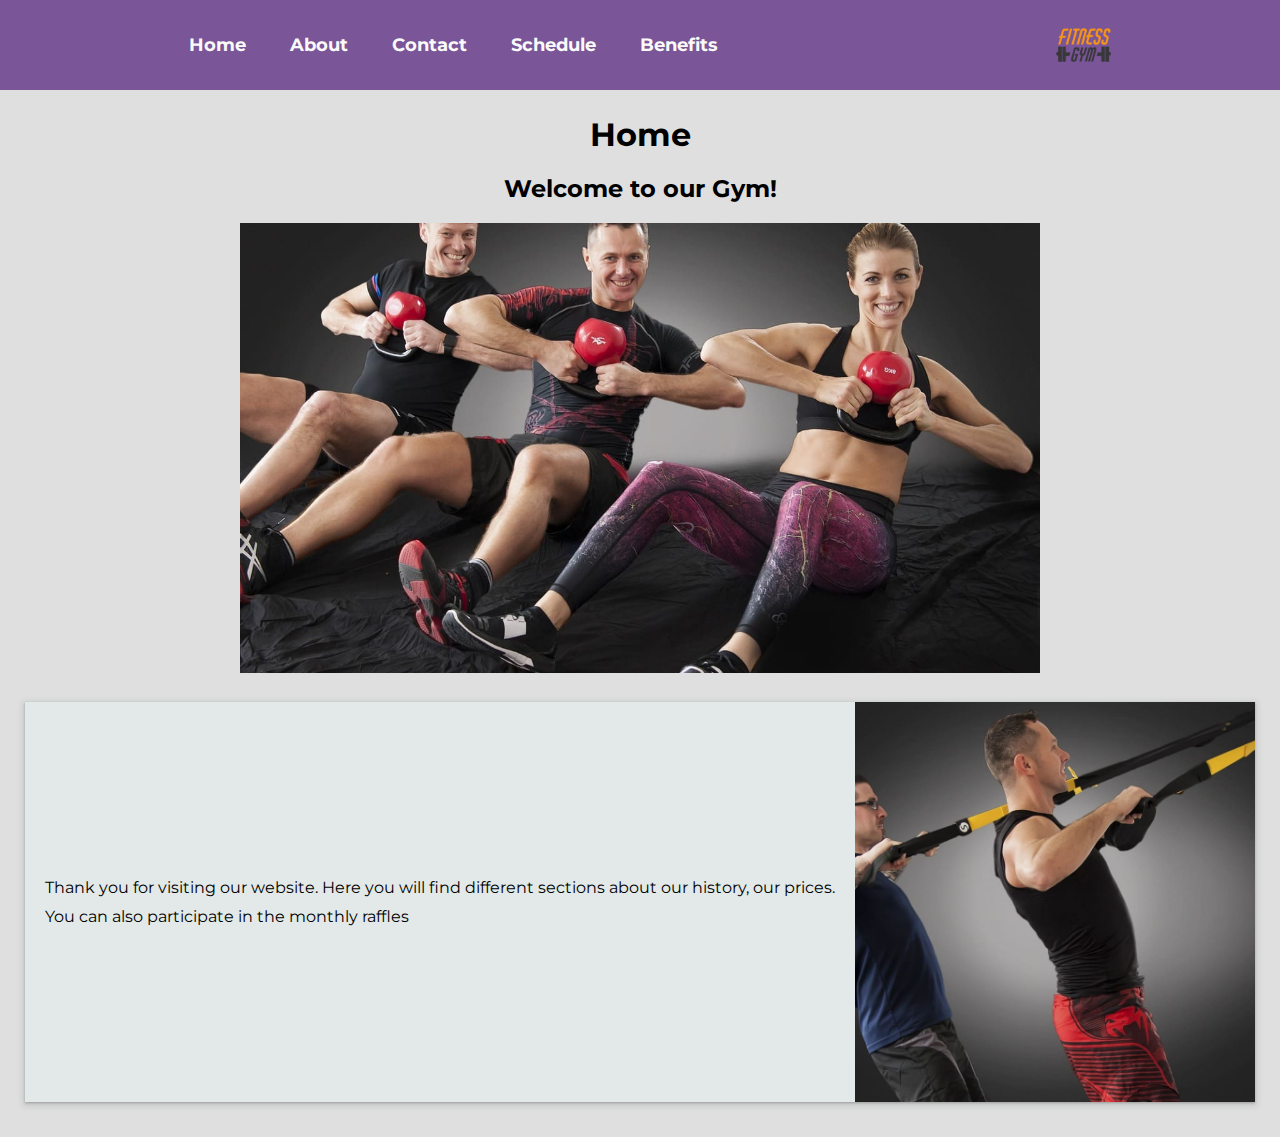
==== index.html @ bc4116e4 "task3" ====
<!DOCTYPE html>
<html lang="en">
  <head>
    <meta charset="UTF-8" />
    <meta http-equiv="X-UA-Compatible" content="IE=edge" />
    <meta name="viewport" content="width=device-width, initial-scale=1.0" />
    <link rel="stylesheet" href="./style1.css" />
    <!-- <link rel="stylesheet" href="./style2.css" /> -->
    <link
      href="https://fonts.googleapis.com/css2?family=Montserrat:ital,wght@0,100;0,200;0,300;0,400;0,500;0,600;0,700;0,800;0,900;1,100;1,200;1,300;1,400;1,500;1,600;1,700;1,800;1,900&display=swap"
      rel="stylesheet"
    />
    <link rel="icon" type="image/x-icon" href="./logo.png" />
    <title>Olympus Gym</title>
  </head>

  <body>
    <nav>
      <div>
        <a href="#">Home</a>
        <a href="./about.html">About</a>
        <a href="./contact.html">Contact</a>
        <a href="./schedule.html">Schedule</a>
        <a href="./benefirs.html"> Benefits</a>
      </div>
      <img src="logo.png" alt="logo" />
    </nav>
    <main>
      <div class="seccion1">
        <h1>Home</h1>
        <h2>Welcome to our Gym!</h2>
        <button
          type="button"
          class="boton"
          onclick="location.href='./about.html'"
        >
          <strong>AboutUs</strong>
        </button>
        <img src="Gym/images/guys.jpg" alt="gente" />
      </div>

      <div class="seccion2">
        <div>
          <p>
            Thank you for visiting our website. Here you will find different
            sections about our history, our prices.
          </p>
          <p>You can also participate in the monthly raffles</p>
        </div>

        <img src="Gym/images/together-2.jpg" alt="gente2" />
      </div>
    </main>
  </body>
</html>
---- style1.css ----
* {
  padding: 0;
  margin: 0;
  box-sizing: border-box;
  font-family: "Montserrat", sans-serif;
}

main {
  display: flex;
  flex-direction: column;
  align-items: center;
  background-color: rgb(223, 223, 223);
  width: 100%;
  min-height: 100vh;
}
nav {
  display: flex;
  align-items: center;
  justify-content: space-around;
  padding: 10px;
  width: 100%;
  background-color: rgba(56, 2, 100, 0.671);
  min-height: 10vh;
}
nav div {
  display: inline-block;
}
nav a {
  font-weight: 700;
  padding: 10px;
  text-decoration: none;
  font-size: large;
  font-weight: bolder;
  color: rgb(250, 250, 250);
  margin: 10px;
  border-radius: 32px;
}
nav a:hover {
  background-color: rgb(131, 139, 139);
}
nav img {
  width: 55px;
}
.boton {
  display: none;
}
.seccion1 {
  padding: 25px;
  text-align: center;
}
h1 {
  text-align: center;
}
h2 {
  margin: 20px 0px;
  text-align: center;
}
.seccion1 img {
  height: 450px;
  width: 800px;
  object-fit: cover;
}
.seccion2 {
  display: flex;
  justify-content: center;
  align-items: center;
  background-color: rgb(226, 233, 232);
  box-shadow: rgba(60, 64, 67, 0.3) 0px 1px 2px 0px,
    rgba(60, 64, 67, 0.15) 0px 2px 6px 2px;
  margin-bottom: 35px;
}

.seccion2 div {
  display: flex;
  text-align: left;
  flex-direction: column;
  justify-content: center;
  padding: 20px;
  gap: 10px;
}
.seccion2 img {
  width: 400px;
  height: 400px;
  object-fit: cover;
}

.divabout {
  padding: 20px;
  text-align: center;
  display: flex;
  flex-direction: column;
  align-items: center;
}
.divabout p {
  width: 400px;
  text-align: left;
}
.divabout img {
  width: 300px;
  height: 300px;
  margin-right: 80px;
  object-fit: cover;
}
.divabout div {
  margin: 10px 0px;
  display: flex;
  align-items: center;
  background-color: rgb(226, 233, 232);
  box-shadow: rgba(60, 64, 67, 0.3) 0px 1px 2px 0px,
    rgba(60, 64, 67, 0.15) 0px 2px 6px 2px;
}

.contacto {
  text-align: center;
}
.linksdiv {
  display: flex;
  justify-content: space-between;
}
.datos {
  text-align: center;
  display: flex;
  flex-direction: column;
  justify-content: space-between;
}
.texto {
  margin-bottom: 25px;
}
.contacto img {
  width: 800px;
  height: 600px;
  box-shadow: rgba(60, 64, 67, 0.3) 0px 1px 2px 0px,
    rgba(60, 64, 67, 0.15) 0px 2px 6px 2px;
}
.tabla {
  width: 60rem;
  display: flex;
  justify-content: center;
  background-color: rgb(226, 233, 232);
}
.tabla td,.tabla th{
  line-height: 3;
  background-color: rgb(226, 233, 232);
  padding: 10px;
  margin: 10px;
}
#mainbeneficios {
  display: flex;
  justify-content: center;
}
.beneficios {
  padding: 20px;
  margin-bottom: 25px;
  display: flex;
  width: 70vw;
  align-items: center;
  background-color: rgb(226, 233, 232);
  box-shadow: rgba(60, 64, 67, 0.3) 0px 1px 2px 0px,
    rgba(60, 64, 67, 0.15) 0px 2px 6px 2px;
}
.beneficios img {
  height: 200px;
  width: 200px;
  margin-right: 80px;
  object-fit: cover;
}
.beneficios div {
  display: flex;
}
.divlistas {
  display: flex;
  flex-direction: column;
}
---- style2.css ----
* {
  padding: 0;
  margin: 0;
  box-sizing: border-box;
  font-family: "Montserrat", sans-serif;
}
main {
  display: flex;
  flex-direction: column;
  align-items: center;
  background-color: rgb(38 38 38);
  width: 100%;
  min-height: 100vh;
}
nav {
  display: flex;
  align-items: center;
  justify-content: space-around;
  padding: 10px;
  width: 100%;
  background-color: rgb(0, 0, 0);
  min-height: 10vh;
}
nav div {
  display: inline-block;
}
nav a {
  font-weight: 700;
  padding: 10px;
  text-decoration: none;
  font-size: large;
  font-weight: bolder;
  color: rgb(248, 101, 16);
  margin: 10px;
  border-radius: 32px;

}
nav a:hover {
  background-color: rgb(238, 230, 230);
  color: black;
}
nav img {
  width: 55px;
}


.seccion1 {
  margin: 12vh;
  width: 80%;
  text-align: center;
  background-image: url("Gym/images/guys.jpg");
  background-repeat: no-repeat;
  background-size: cover;
  height: 60vh;
  color: aliceblue;
  box-shadow: rgba(6, 24, 44, 0.4) 0px 0px 0px 2px,
    rgba(6, 24, 44, 0.65) 0px 4px 6px -1px,
    rgba(255, 255, 255, 0.08) 0px 1px 0px inset;
  border-radius: 10px;
  display: flex;
  justify-content: center;
align-items: center;
flex-direction: column;

}
.seccion1 img {
  display: none;
}
.boton {
  display: flex;
  justify-content: center;
  align-items: center;
  border: none;
  border-radius: 32px;
  padding: 10px 25px;

}
h1 {
  text-align: center;
}
h2 {
  text-align: center;
  margin: 20px 0px;
}

.seccion2 {
  display: flex;
  color: aliceblue;
  width: 65%;
  height: 80vh;
  background-image: url("Gym/images/together-2.jpg");
  background-repeat: no-repeat;
  background-size: cover;
  box-shadow: rgba(6, 24, 44, 0.4) 0px 0px 0px 2px,
    rgba(6, 24, 44, 0.65) 0px 4px 6px -1px,
    rgba(255, 255, 255, 0.08) 0px 1px 0px inset;
  border-radius: 10px;
justify-content: center;
align-items: center;
font-size: xx-large;
padding: 30px;
margin-bottom: 30px;
;
}
.seccion2 img {
  display: none;
}
.contactoprincipal{
flex-grow: 1;
  display: flex;
  flex-direction: column;
  justify-content: space-around;
}
.titulocolor{
  color: chocolate;
}
.divabout {
  padding: 20px;
display: flex;
gap: 15px;
}
.divabout p {
  width: 100%;
  text-align: left;
}
.divabout img {
  width: 100%;
  height: 300px;
  margin-right: 130px;
  object-fit: cover;
  border-radius: 10px;
}
.divabout div {
  display: inline-block;
  margin: 10px 0px;
  width: 350px;
  background-color: rgb(213 213 213);
  box-shadow: rgba(6, 24, 44, 0.4) 0px 0px 0px 2px,
    rgba(6, 24, 44, 0.65) 0px 4px 6px -1px,
    rgba(255, 255, 255, 0.08) 0px 1px 0px inset;
  border-radius: 10px;
}
.divabout p {
  padding: 75px 10px;
}
.divcontact {
  display: flex;
  flex-direction: column;
}
.contacto {
  margin: 25px;
  text-align: center;
  background-image: url("Gym/images/gym-1.jpg");
  background-repeat: no-repeat;
  background-size: cover;
  height: 450px;
  object-fit: cover;
  box-shadow: rgba(6, 24, 44, 0.4) 0px 0px 0px 2px,
    rgba(6, 24, 44, 0.65) 0px 4px 6px -1px,
    rgba(255, 255, 255, 0.08) 0px 1px 0px inset;
  border-radius: 10px;
  display: flex;
  justify-content: center;
  flex-direction: column;
}
.contacto img {
  display: none;
  margin-right: 25px;
  
}
.linksdiv{
  display: flex;
  flex-direction: column;
  justify-content: center;
}
.datos {
  display: flex;
  justify-content: center;
  text-align: center;
  flex-direction: row;
  background-color: rgb(213 213 213) ;
  box-shadow: rgba(6, 24, 44, 0.4) 0px 0px 0px 2px,
    rgba(6, 24, 44, 0.65) 0px 4px 6px -1px,
    rgba(255, 255, 255, 0.08) 0px 1px 0px inset;
  border-radius: 10px;
  padding: 0px 25px;
}
.datos p {
  margin: 25px;
}
.contacto img {
  width: 800px;
  height: 600px;
}
.texto {
  display: flex;
  justify-content: center;
  margin-top: 380px;
  margin-right: 80x;
  width: 266px;
  font-size: larger;
}
.tabla {
  width: 60rem;
  display: flex;
  justify-content: center;
  background-color: rgb(213 213 213);
  box-shadow: rgba(6, 24, 44, 0.4) 0px 0px 0px 2px,
    rgba(6, 24, 44, 0.65) 0px 4px 6px -1px,
    rgba(255, 255, 255, 0.08) 0px 1px 0px inset;
  border-radius: 10px;
}
.tabla td,.tabla th{
  line-height: 3;
  background-color: rgb(213 213 213);
  padding: 10px;
  margin: 10px;
}
#mainbeneficios {
  display: flex;
  justify-content: center;
}
.beneficios {
  padding: 20px;
  margin-bottom: 25px;
  display: flex;
  width: 70vw;
  align-items: center;
  justify-content: space-evenly;
  background-color: rgb(226, 233, 232);
  box-shadow: rgba(6, 24, 44, 0.4) 0px 0px 0px 2px,
    rgba(6, 24, 44, 0.65) 0px 4px 6px -1px,
    rgba(255, 255, 255, 0.08) 0px 1px 0px inset;
  border-radius: 10px;
}
.beneficios img {
  height: 200px;
  width: 200px;
  margin-right: 80px;
  object-fit: cover;
  
}
.divlistas {
  display: flex;
  flex-direction: column;
  width: 320px;
  
  

}
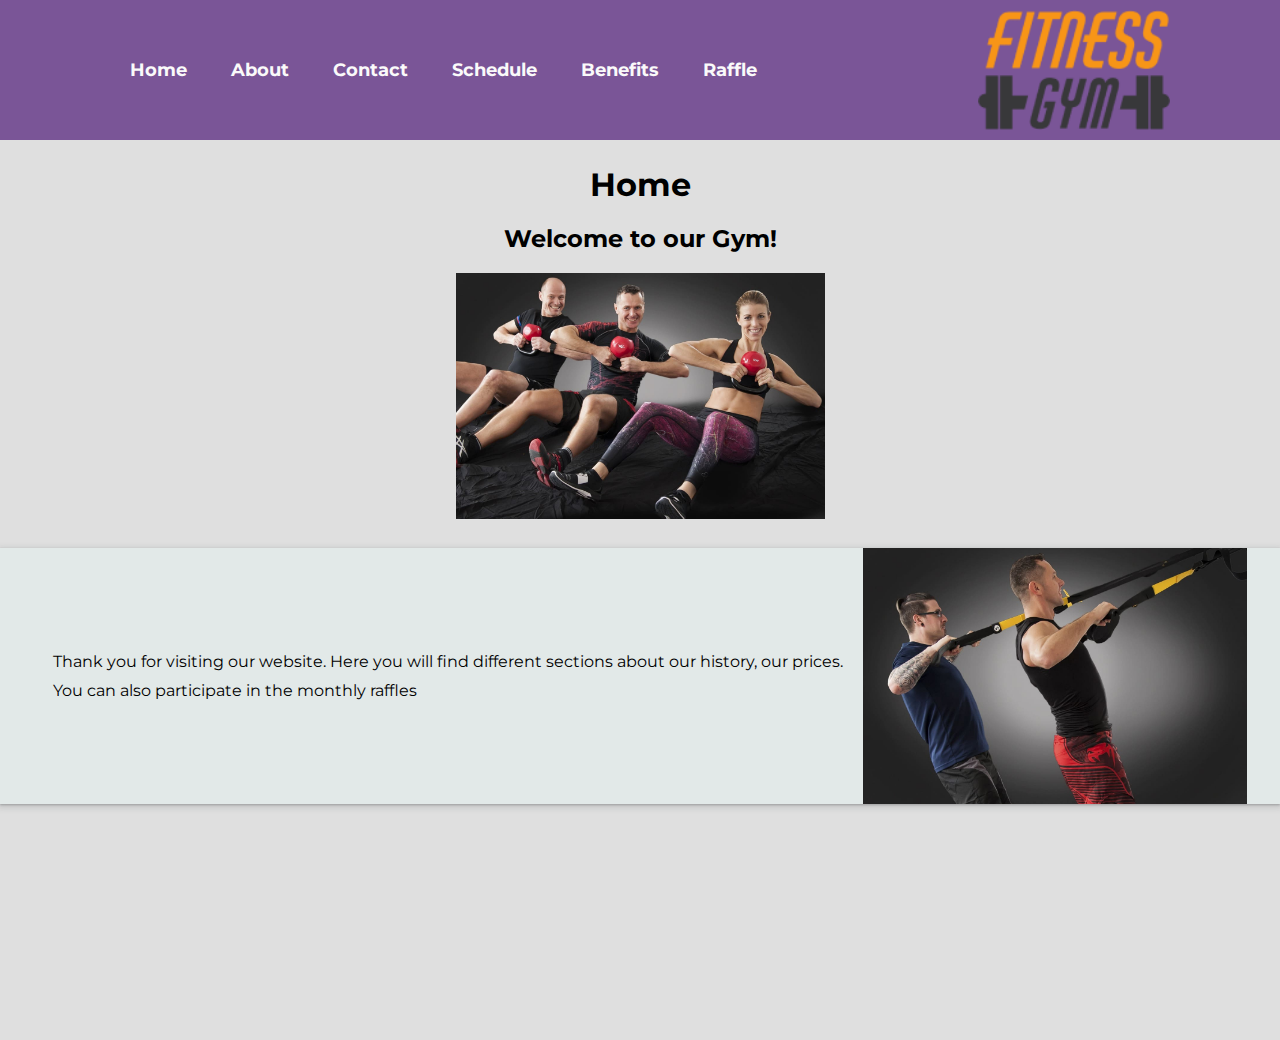
==== commit 9deebe0b: "task-4-vf" ====
--- a/index.html
+++ b/index.html
@@ -4,13 +4,13 @@
     <meta charset="UTF-8" />
     <meta http-equiv="X-UA-Compatible" content="IE=edge" />
     <meta name="viewport" content="width=device-width, initial-scale=1.0" />
-    <link rel="stylesheet" href="./style1.css" />
-    <!-- <link rel="stylesheet" href="./style2.css" /> -->
+    <link rel="stylesheet" href="../style1.css" /> 
+    <!-- link rel="stylesheet" href="./style2.css" /> -->
     <link
       href="https://fonts.googleapis.com/css2?family=Montserrat:ital,wght@0,100;0,200;0,300;0,400;0,500;0,600;0,700;0,800;0,900;1,100;1,200;1,300;1,400;1,500;1,600;1,700;1,800;1,900&display=swap"
       rel="stylesheet"
     />
-    <link rel="icon" type="image/x-icon" href="./logo.png" />
+    <link rel="icon" type="image/x-icon" href="../logo.png" />
     <title>Olympus Gym</title>
   </head>
 
@@ -18,12 +18,13 @@
     <nav>
       <div>
         <a href="#">Home</a>
-        <a href="./about.html">About</a>
-        <a href="./contact.html">Contact</a>
-        <a href="./schedule.html">Schedule</a>
-        <a href="./benefirs.html"> Benefits</a>
+        <a href="./pages/about.html">About</a>
+        <a href="./pages/contact.html">Contact</a>
+        <a href="./pages/schedule.html">Schedule</a>
+        <a href="./pages/benefits.html"> Benefits</a>
+        <a href="./pages/form.html"> Raffle</a>
       </div>
-      <img src="logo.png" alt="logo" />
+      <img src="../logo.png" alt="logo" />
     </nav>
     <main>
       <div class="seccion1">
@@ -36,7 +37,7 @@
         >
           <strong>AboutUs</strong>
         </button>
-        <img src="Gym/images/guys.jpg" alt="gente" />
+        <img src="../images/guys.jpg" alt="gente" />
       </div>
 
       <div class="seccion2">
@@ -48,7 +49,7 @@
           <p>You can also participate in the monthly raffles</p>
         </div>
 
-        <img src="Gym/images/together-2.jpg" alt="gente2" />
+        <img src="../images/together-2.jpg" alt="gente2" />
       </div>
     </main>
   </body>
--- a/style1.css
+++ b/style1.css
@@ -4,7 +4,6 @@
   box-sizing: border-box;
   font-family: "Montserrat", sans-serif;
 }
-
 main {
   display: flex;
   flex-direction: column;
@@ -69,7 +68,6 @@
     rgba(60, 64, 67, 0.15) 0px 2px 6px 2px;
   margin-bottom: 35px;
 }
-
 .seccion2 div {
   display: flex;
   text-align: left;
@@ -83,7 +81,6 @@
   height: 400px;
   object-fit: cover;
 }
-
 .divabout {
   padding: 20px;
   text-align: center;
@@ -109,13 +106,16 @@
   box-shadow: rgba(60, 64, 67, 0.3) 0px 1px 2px 0px,
     rgba(60, 64, 67, 0.15) 0px 2px 6px 2px;
 }
-
 .contacto {
   text-align: center;
 }
 .linksdiv {
   display: flex;
   justify-content: space-between;
+}
+.linksdiv a {
+  text-decoration: none;
+  color: black;
 }
 .datos {
   text-align: center;
@@ -138,7 +138,7 @@
   justify-content: center;
   background-color: rgb(226, 233, 232);
 }
-.tabla td,.tabla th{
+.tabla td, .tabla th {
   line-height: 3;
   background-color: rgb(226, 233, 232);
   padding: 10px;
@@ -171,3 +171,282 @@
   display: flex;
   flex-direction: column;
 }
+.divraffle {
+  display: flex;
+
+}
+.formulario {
+  display: flex;
+  flex-direction: column;
+  align-items: flex-end;
+  width: 60%;
+}
+.imgraffle {
+  display: flex;
+  width: 50%;
+  flex-direction: column;
+  align-content: space-between;
+  flex-wrap: wrap;
+  justify-content: space-around;
+}
+.imgraffle img {
+  display: flex;
+  width: 20vw;
+  height: 20vh;
+  box-shadow: rgba(60, 64, 67, 0.3) 0px 1px 2px 0px,
+    rgba(60, 64, 67, 0.15) 0px 2px 6px 2px;
+}
+.leyenda {
+  align-self: center;
+}
+.raffle1 {
+  display: flex;
+  flex-direction: column;
+  width: 50%;
+  border: transparent;
+  margin: 0.5rem;
+}
+.raffle2 {
+  width: 50%;
+  display: flex;
+  flex-direction: column;
+  border: transparent;
+  margin: 0.5rem;
+}
+.raffle3 {
+  display: flex;
+  flex-direction: column;
+
+  width: 50%;
+  border: transparent;
+  margin: 0.5rem;
+}
+.raffle4 {
+  width: 50%;
+  border: transparent;
+  display: flex;
+  flex-direction: column;
+
+  margin: 0.5rem;
+}
+.raffle4 div {
+  display: flex;
+  justify-content: flex-end;
+  flex-direction: row-reverse;
+}
+.raffle5 {
+  display: flex;
+  flex-direction: column;
+  width: 50%;
+  border: transparent;
+  margin: 0.5rem;
+}
+.raffle6 {
+  display: flex;
+  width: 50%;
+  border: transparent;
+  margin: 0.5rem;
+}
+.legend-1 {
+  color: blueviolet;
+  font-weight: 600;
+  background-color: beige;
+}
+.mapa {
+  display: flex;
+  align-items: center;
+  justify-content: center;
+  background-color: rgb(223, 223, 223);
+}
+
+/* MEDIA*/
+@media screen and (min-width: 320px) and (max-width: 767px) {
+  nav {
+    display: flex;
+    align-items: center;
+    justify-content: space-around;
+    flex-direction: column;
+    width: 100%;
+    background-color: rgba(56, 2, 100, 0.671);
+  }
+  nav div {
+    display: flex;
+    flex-direction: column;
+  }
+  nav a {
+    display: flex;
+    font-weight: 700;
+    text-decoration: none;
+    font-size: large;
+    font-weight: bolder;
+    color: rgb(250, 250, 250);
+    border-radius: 32px;
+  }
+ 
+  }
+  nav img {
+    display: flex;
+    width: 15vw;
+  }
+  .boton {
+    display: none;
+  }
+  .seccion1 {
+    text-align: center;
+  }
+  .seccion1 img {
+    height: 30%;
+    width: 30%;
+    object-fit: cover;
+  }
+  .seccion2 {
+    display: flex;
+    justify-content: center;
+    align-items: center;
+    margin-bottom: 35px;
+  }
+  .seccion2 div {
+    display: flex;
+    text-align: left;
+    flex-direction: column;
+    justify-content: center;
+    padding: 20px;
+    gap: 10px;
+  }
+  .seccion2 img {
+    width: 30%;
+    height: 30%;
+    object-fit: cover;
+  }
+
+  /*  about  */
+  
+  .divabout p {
+    width: 30%;
+    text-align: left;
+    display: flex;
+    flex-direction: column;
+  }
+  .divabout img {
+    width: 15vh;
+    object-fit: cover;
+    display: flex;
+    flex-direction: column;
+  }
+  .divabout div {
+    display: flex;
+    align-items: center;
+    flex-direction: column;
+    width: 100%;
+  }
+  /* contaco*/
+  .contacto {
+    text-align: center;
+  }
+  .linksdiv {
+    display: flex;
+    justify-content: space-between;
+    flex-direction: column;
+  }
+  .datos {
+    text-align: center;
+    display: flex;
+    flex-direction: column;
+    justify-content: space-between;
+  }
+  .texto {
+    margin-bottom: 25px;
+  }
+  .contacto img {
+    width: 40%;
+    height: 40%;
+    object-fit: cover;
+  }
+
+  /* schedule */
+  .tabla {
+    width: 70%;
+    height: 80vh;
+    display: flex;
+    flex-direction: column;
+    justify-content: center;
+    align-items: center;
+    background-color: rgb(226, 233, 232);
+  }
+  .tabla td,
+  .tabla th,
+  tr {
+    background-color: rgb(226, 233, 232);
+    font-size: 0.65rem;
+    width: 70%;
+  }
+
+  /* beneficios*/
+  #mainbeneficios {
+    display: flex;
+    justify-content: center;
+  }
+  .beneficios {
+    display: flex;
+    flex-direction: column;
+    width: 70vw;
+    align-items: center;
+    justify-content: center;
+   
+  }
+  .beneficios img {
+    height: 80%;
+    width: 70%;
+    object-fit: cover;
+  }
+
+  /* raffle*/
+  .divraffle {
+    display: flex;
+  }
+  .formulario {
+    display: flex;
+    flex-direction: column;
+    align-items: flex-end;
+    width: 50%;
+  }
+  .imgraffle {
+    display: flex;
+    width: 50%;
+    flex-direction: column;
+    align-content: space-between;
+    flex-wrap: wrap;
+    justify-content: space-around;
+  }
+@media screen and (min-width: 768px) and (max-width: 1023px){
+ /*index*/
+  .seccion1 {
+    padding: 25px;
+    text-align: center;
+    width: 100%;
+  }
+  .seccion1 img {
+    height: 450px;
+    width: 80vh;
+    object-fit: cover;
+}
+.divabout{
+  width: 100%;
+}
+.divabout div{
+  width: 80%;
+}
+.divabout img{
+  width: 60%;
+}
+.contacto img{
+  width: 60%;
+  object-fit: cover;
+
+}
+.tabla{
+  width: 60%;
+}
+}
+  
+
